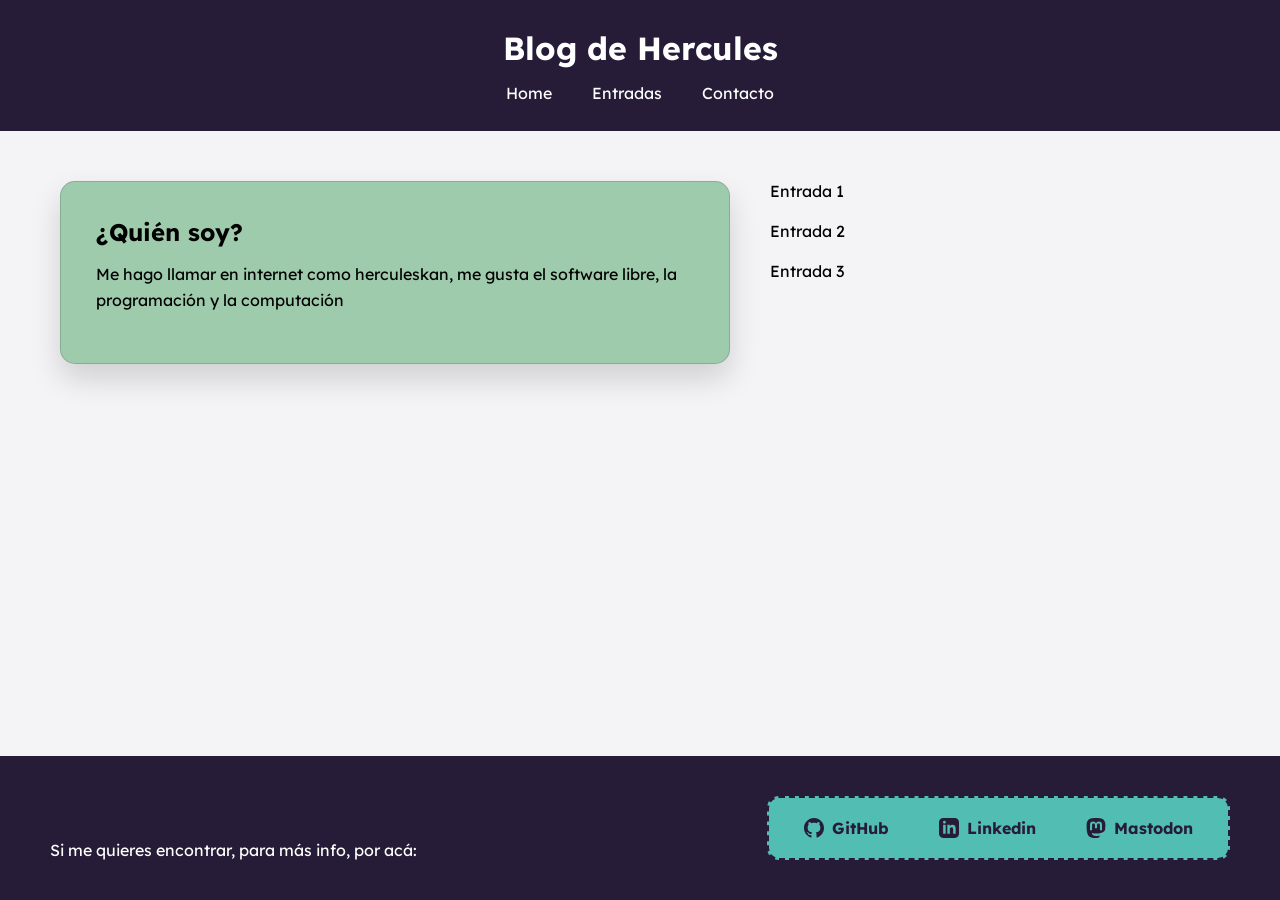
==== index.html @ 51be1936 "Otras cosas" ====
<!DOCTYPE html>
<html lang="es">

<head>
  <meta charset="UTF-8">
  <meta name="viewport" content="width=device-width, initial-scale=1.0">
  <title>Blog de Hercules</title>
  <link rel="stylesheet" href="styles.css">
</head>

<body>
  <header>
    <h1>Blog de Hercules</h1>
    <div class="nav">
      <ul>
        <li><a href="#inicio">Home</a></li>
        <li><a href="#entradas">Entradas</a></li>
        <li><a href="#contacto">Contacto</a></li>
      </ul>
    </div>
  </header>
  <!-- Aquí voy a poner la mayoría del contenido   -->
  <main class="main-grid">
    <section class="profile-section">
      <article id="inicio">
        <h3>¿Quién soy?</h3>
        <p>Me hago llamar en internet como herculeskan, me gusta el software libre, la programación y la computación</p>
      </article>
    </section>

    <aside class="sidebar-entries" id="entradas">
      <a href="./entradas/mi_primera_entrada.html" class="entry-card-link">
        <div class="entry-card">
          <div class="entry-thumb-placeholder text-entry-1">Entrada 1</div>
        </div>
      </a>
      <div class="entry-card">
        <div class="entry-thumb-placeholder text-entry-2">Entrada 2</div>
      </div>
      <div class="entry-card">
        <div class="entry-thumb-placeholder text-entry-3">Entrada 3</div>
      </div>
    </aside>
  </main>
  <footer id="Contacto">
    Si me quieres encontrar, para más info, por acá:
    <div class="container_social-link">
      <ul>
        <li>
          <a href="https://github.com/herculeskan" target="_blank" class="social_link">
            <svg xmlns="http://www.w3.org/2000/svg" width="24" height="24" viewBox="0 0 24 24" fill="currentColor">
              <path
                d="M12 0c-6.626 0-12 5.373-12 12 0 5.302 3.438 9.8 8.207 11.387.599.111.793-.261.793-.577v-2.234c-3.338.726-4.033-1.416-4.033-1.416-.546-1.387-1.333-1.756-1.333-1.756-1.089-.745.083-.729.083-.729 1.205.084 1.839 1.237 1.839 1.237 1.07 1.834 2.807 1.304 3.492.997.107-.775.418-1.305.762-1.604-2.665-.305-5.467-1.334-5.467-5.931 0-1.311.469-2.381 1.236-3.221-.124-.303-.535-1.524.117-3.176 0 0 1.008-.322 3.301 1.23.957-.266 1.983-.399 3.003-.404 1.02.005 2.047.138 3.006.404 2.291-1.552 3.297-1.23 3.297-1.23.653 1.653.242 2.874.118 3.176.77.84 1.235 1.911 1.235 3.221 0 4.609-2.807 5.624-5.479 5.921.43.372.823 1.102.823 2.222v3.293c0 .319.192.694.801.576 4.765-1.589 8.199-6.086 8.199-11.386 0-6.627-5.373-12-12-12z" />
            </svg> GitHub
          </a>
        </li>

        <li>
          <a href="https://www.linkedin.com/in/clarag-dev/" target="_blank" class="social_link">
            <svg xmlns="http://www.w3.org/2000/svg" width="24" height="24" viewBox="0 0 24 24" fill="currentColor">
              <path
                d="M19 0h-14c-2.761 0-5 2.239-5 5v14c0 2.761 2.239 5 5 5h14c2.762 0 5-2.239 5-5v-14c0-2.761-2.238-5-5-5zm-11 19h-3v-11h3v11zm-1.5-12.268c-.966 0-1.75-.79-1.75-1.764s.784-1.764 1.75-1.764 1.75.79 1.75 1.764-.783 1.764-1.75 1.764zm13.5 12.268h-3v-5.604c0-3.368-4-3.113-4 0v5.604h-3v-11h3v1.765c1.396-2.586 7-2.777 7 2.476v6.759z" />
            </svg> Linkedin
          </a>
        </li>

        <li>

          <a href="https://tuiter.rocks/@Hercules" class="social_link">
            <svg xmlns="http://www.w3.org/2000/svg" width="24" height="24" fill="currentColor" class="bi bi-mastodon"
              viewBox="0 0 16 16">
              <path
                d="M11.19 12.195c2.016-.24 3.77-1.475 3.99-2.603.348-1.778.32-4.339.32-4.339 0-3.47-2.286-4.488-2.286-4.488C12.062.238 10.083.017 8.027 0h-.05C5.92.017 3.942.238 2.79.765c0 0-2.285 1.017-2.285 4.488l-.002.662c-.004.64-.007 1.35.011 2.091.083 3.394.626 6.74 3.78 7.57 1.454.383 2.703.463 3.709.408 1.823-.1 2.847-.647 2.847-.647l-.06-1.317s-1.303.41-2.767.36c-1.45-.05-2.98-.156-3.215-1.928a4 4 0 0 1-.033-.496s1.424.346 3.228.428c1.103.05 2.137-.064 3.188-.189zm1.613-2.47H11.13v-4.08c0-.859-.364-1.295-1.091-1.295-.804 0-1.207.517-1.207 1.541v2.233H7.168V5.89c0-1.024-.403-1.541-1.207-1.541-.727 0-1.091.436-1.091 1.296v4.079H3.197V5.522q0-1.288.66-2.046c.456-.505 1.052-.764 1.793-.764.856 0 1.504.328 1.933.983L8 4.39l.417-.695c.429-.655 1.077-.983 1.934-.983.74 0 1.336.259 1.791.764q.662.757.661 2.046z" />
            </svg> Mastodon
          </a>

        </li>

      </ul>
    </div>
  </footer>
</body>

</html>
---- styles.css ----
@import url("https://fonts.googleapis.com/css2?family=Lexend:wght@300;400;700&display=swap");

/* --- PALETA DE COLORES ORIGINAL --- */
:root {
  --bg-principal: #f4f4f6;
  --bg-oscuro: #261c37;
  --bg-tarjeta-clara: #eaeaea;
  --color-acento: #52bdb3;
  --verdecito: #9fcbad;
  --texto-oscuro: #111111;
  --texto-claro: #ffffff;
}

* {
  margin: 0;
  padding: 0;
  box-sizing: border-box;
}

body {
  font-family: "Lexend", sans-serif; /* Tipografía moderna y prolija */
  background-color: var(--bg-principal);
  display: flex;
  flex-direction: column;
  min-height: 100vh;
}

/* --- HEADER & NAVBAR --- */
header {
  background-color: var(--bg-oscuro);
  width: 100%;
  padding: 28px;
  text-align: center;
  color: var(--texto-claro);
}

header h1 {
  font-size: 32px;
  margin-bottom: 15px;
}

.nav ul {
  display: flex;
  justify-content: center;
  gap: 40px;
  list-style: none;
}

/* EFECTO ORIGINAL DE SUBRAYADO ANIMADO + BORDE IZQUIERDO */
.nav a {
  font-size: 16px;
  color: var(--texto-claro);
  text-decoration: none;
  padding-bottom: 4px;
  cursor: pointer;
  background-image: linear-gradient(#ffffff, #ffffff);
  background-position: 0% 100%;
  background-repeat: no-repeat;
  background-size: 0% 2px;
  transition:
    background-size 0.3s ease-in-out,
    padding 0.3s ease-in-out,
    border-left 0.3s ease-in-out;
}

.nav a:hover {
  background-size: 100% 2px;
  border-left: 3px white solid;
  border-radius: 2px;
  padding: 0 0 4px 8px; /* Evita saltos bruscos al aparecer el borde */
}

/* --- GRID PRINCIPAL --- */
.main-grid {
  max-width: 1200px;
  width: 100%;
  margin: 50px auto;
  padding: 0 20px;
  display: grid;
  grid-template-columns: 1fr 450px; /* Distribución perfecta de escritorio */
  gap: 40px;
  flex-grow: 1;
}

/* --- VISTA INDEX (¿QUIÉN SOY?) --- */
#inicio {
  background-color: var(--verdecito); /* Tu color verdecito original */
  padding: 35px;
  border-radius: 15px;
  border: 1px solid rgba(0, 0, 0, 0.15);
  box-shadow: 0 15px 30px rgba(0, 0, 0, 0.15); /* Sombra suave original */
}

#inicio h3 {
  font-size: 24px;
  margin-bottom: 15px;
}

#inicio p {
  font-size: 16px;
  line-height: 1.6;
  margin-bottom: 15px;
}

/* Bloques de entradas en el Index (Estilo Botón Interactivo) */
.sidebar-entries {
  display: flex;
  flex-direction: column;
  gap: 20px;
}

.entry-card-link {
  text-decoration: none;
  color: inherit;
}

/* ANIMACIÓN ORIGINAL DE ELEVACIÓN AL PASAR EL MOUSE */
.entry {
  background-color: var(--color-acento); /* Color turquesa original */
  padding: 30px;
  border-radius: 12px;
  border: 1px solid rgba(0, 0, 0, 0.15);
  box-shadow: 0 10px 25px rgba(0, 0, 0, 0.1);
  transition:
    transform 0.3s ease,
    box-shadow 0.3s ease;
  cursor: pointer;
}

.entry:hover {
  transform: translateY(-5px); /* Se eleva con elegancia */
  box-shadow: 0 15px 30px rgba(0, 0, 0, 0.2); /* La sombra se intensifica */
}

.entry h3 {
  font-size: 20px;
}

/* --- VISTA DE ENTRADA INTERNA (ARTÍCULO) --- */
.article-content h2 {
  font-size: 32px;
  margin-bottom: 20px;
}

.main-article-figure {
<<<<<<< HEAD
  font-style: italic;
  color: rgba(128, 128, 128, 0.963);
}

.main-article-figure img {
  max-width: 100%;
  height: auto;
  display: block;
  border-radius: 10px;
}
figcaption {
  font-style: italic;
}

.article-content p {
  font-size: 16px;
  line-height: 1.7;
  text-align: justify;
  white-space: pre-line; /* Mantiene tus saltos de línea originales */
}

/* Tarjetas Laterales "Otras entradas" con Animación */
.sidebar-title {
  font-size: 14px;
  font-weight: bold;
  margin-bottom: 5px;
  color: #555;
}

.entry-horizontal-card {
  background-color: var(--bg-tarjeta-clara);
  padding: 20px;
  border-radius: 12px;
  display: flex;
  align-items: center;
  gap: 20px;
  margin-bottom: 15px;
  border: 1px solid rgba(0, 0, 0, 0.1);
  transition: transform 0.3s ease;
}

.entry-horizontal-card:hover {
  transform: translateX(
    5px
  ); /* Desplazamiento sutil hacia la derecha al hacer hover */
}

.thumb-box {
  width: 120px;
  height: 80px;
  border-radius: 6px;
=======
  width: 100%;
  background-color: var(--color-acento); /* Contenedor con tu color de acento */
  padding: 30px;
  border-radius: 12px;
  display: flex;
  justify-content: center;
  align-items: center;
  margin-bottom: 25px;
}

.main-article-figure img {
  max-width: 250px;
  height: auto;
  display: block;
}

.article-content p {
  font-size: 16px;
  line-height: 1.7;
  text-align: justify;
  white-space: pre-line; /* Mantiene tus saltos de línea originales */
}

/* Tarjetas Laterales "Otras entradas" con Animación */
.sidebar-title {
  font-size: 14px;
  font-weight: bold;
  margin-bottom: 5px;
  color: #555;
}

.entry-horizontal-card {
  background-color: var(--bg-tarjeta-clara);
  padding: 20px;
  border-radius: 12px;
>>>>>>> refs/remotes/origin/main
  display: flex;
  justify-content: center;
  align-items: center;
<<<<<<< HEAD
=======
  gap: 20px;
  margin-bottom: 15px;
  border: 1px solid rgba(0, 0, 0, 0.1);
  transition: transform 0.3s ease;
}

.entry-horizontal-card:hover {
  transform: translateX(
    5px
  ); /* Desplazamiento sutil hacia la derecha al hacer hover */
}

.thumb-box {
  width: 120px;
  height: 80px;
  border-radius: 6px;
  display: flex;
  justify-content: center;
  align-items: center;
>>>>>>> refs/remotes/origin/main
  padding: 5px;
  flex-shrink: 0;
}

.thumb-box img {
  max-width: 100%;
  max-height: 100%;
  object-fit: contain;
}

/* Fondos dinámicos basados en tus colores */
.blue-thumb {
  background-color: var(--color-acento);
}
.pink-thumb {
  background-color: #e8a7c3;
} /* Tono rosa pastel suave en sintonía */

.thumb-desc {
  font-size: 16px;
  font-weight: 500;
}

/* --- FOOTER ORIGINAL ESTILIZADO --- */
footer {
  background-color: var(--bg-oscuro);
  color: var(--texto-claro);
  padding: 40px 50px;
  display: flex;
  justify-content: space-between;
  align-items: flex-end;
  margin-top: 60px;
}

footer .footer-left {
  font-size: 24px;
  font-weight: normal;
}

footer .footer-right {
  display: flex;
  flex-direction: column;
  align-items: flex-end;
  gap: 8px;
}

footer .footer-right a {
  color: var(--texto-claro);
  text-decoration: none;
  font-size: 16px;
  transition:
    color 0.2s ease,
    padding-right 0.2s ease;
}

footer .footer-right a:hover {
  color: var(--color-acento);
  padding-right: 5px; /* Pequeño empuje visual al pasar el mouse */
}

/* --- RESPONSIVE TRADICIONAL (Móviles) --- */
@media (max-width: 768px) {
  .main-grid {
    grid-template-columns: 1fr;
    gap: 30px;
    margin: 20px auto;
  }

  .main-article-figure img {
    max-width: 100%;
  }

  footer {
    flex-direction: column;
    align-items: center;
    gap: 25px;
    text-align: center;
  }

  footer .footer-right {
    align-items: center;
  }
}

/* --- CONTEXTO GENERAL DEL FOOTER --- */
footer {
  background-color: var(--bg-oscuro);
  color: var(--texto-claro);
  padding: 40px 50px;
  display: flex;
  justify-content: space-between;
  align-items: flex-end;
  margin-top: 60px;
}

/* Caja contenedora verde azulada del mockup */
.container_social-link {
  background-color: var(--color-acento);
  padding: 15px 25px;
  border: 2px dashed var(--bg-oscuro);
  border-radius: 12px;
  display: inline-block; /* Se ajusta al tamaño del contenido */
}

.container_social-link ul {
  display: flex;
  gap: 30px;
  list-style: none;
}

/* --- ANIMACIÓN Y LEGIBILIDAD DE LOS ENLACES --- */
.container_social-link .social_link {
  color: var(
    --bg-oscuro
  ); /* Texto oscuro para contrastar con el fondo turquesa */
  font-size: 16px;
  font-weight: bold;
  text-decoration: none;

  /* Forzamos que el SVG y el texto se alineen en la misma línea */
  display: inline-flex;
  align-items: center;
  gap: 8px; /* Separación limpia entre el logo y el texto */

  /* Reseteamos el degradado del header para que no se herede aquí */
  background-image: none;
  padding: 5px 10px;
  border-radius: 6px;

  /* Transición suave para todos los estados animados */
  transition:
    transform 0.3s ease,
    color 0.3s ease,
    background-color 0.3s ease;
}

/* EFECTO HOVER: Los botones sociales cobran vida */
.container_social-link .social_link:hover {
  color: var(--texto-claro); /* El texto pasa a blanco */
  background-color: var(
    --bg-oscuro
  ); /* El fondo cambia al color oscuro del header */
  transform: translateY(-4px); /* El enlace "flota" ligeramente hacia arriba */
  border: none; /* Evita que herede bordes raros */
}

/* Control estricto del tamaño de los iconos de redes sociales */
.container_social-link svg {
  width: 20px;
  height: 20px;
  fill: currentColor; /* Obliga al SVG a tomar el mismo color del texto dinámicamente */
  vertical-align: middle;
  transition: transform 0.3s ease;
}

/* Animación extra: el icono rota un poquitico en el hover */
.container_social-link .social_link:hover svg {
  transform: scale(1.1);
}
.entry-img {
  width: 100%;
  padding: 2px;
}
.subtitulo-img {
  background-color: rgba(0, 0, 0, 0.2);
  padding: 0;
  margin: 0 0 20px 0;
  text-align: center;
  border-radius: 9px;
}
.bold {
  font-weight: bolder;
}

figure {
  margin: 20px auto;
}
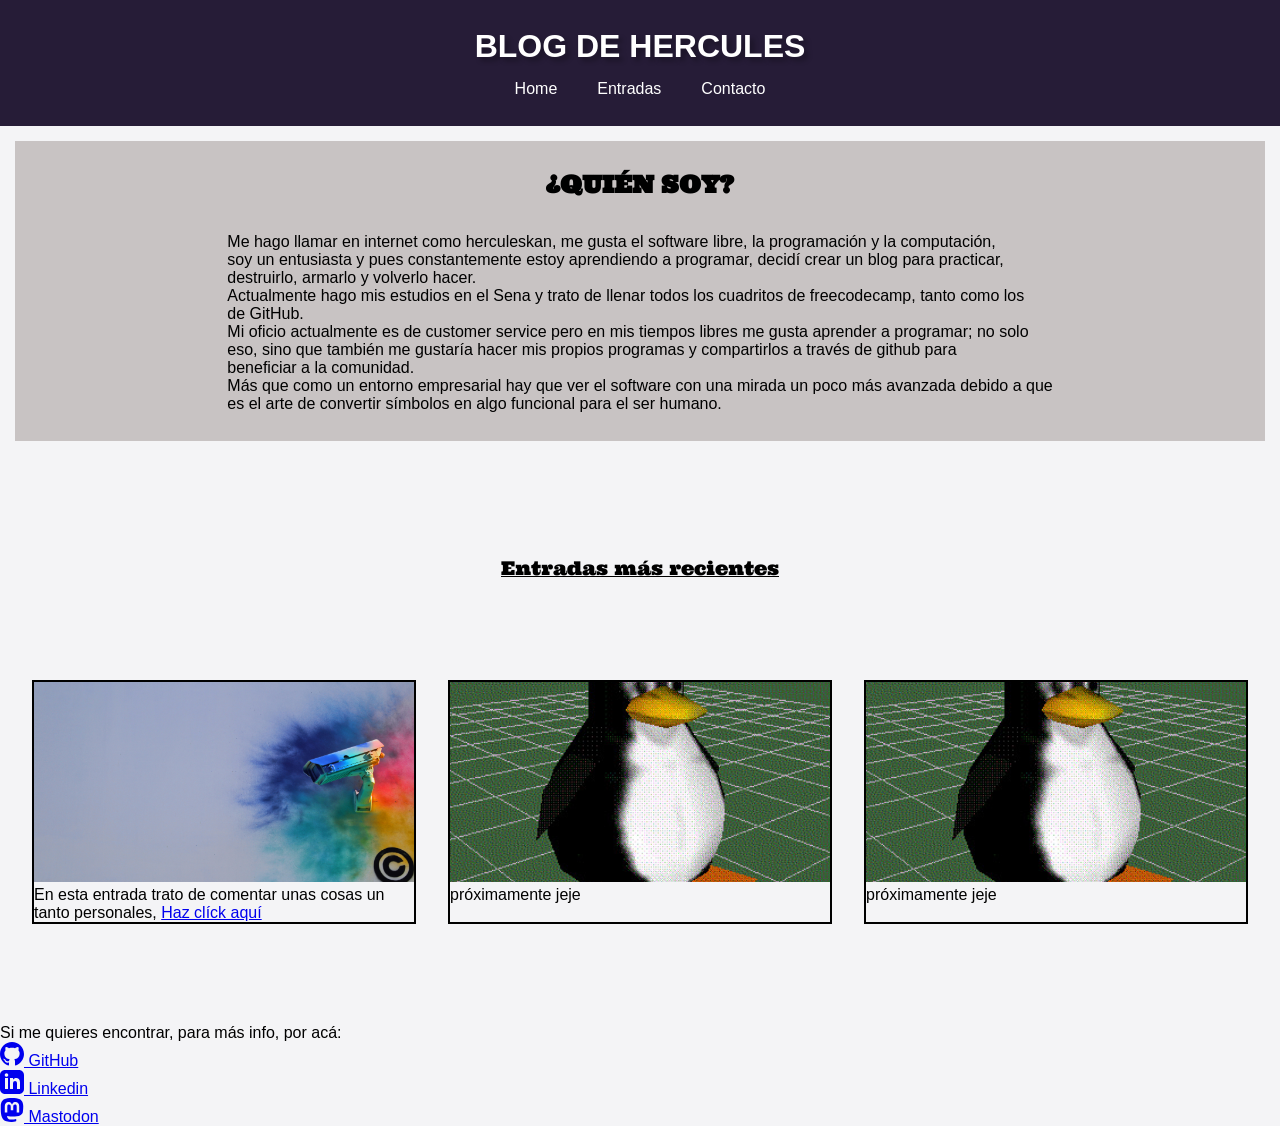
==== commit a5f01538: ""Volviendo al diseño original 🐛"" ====
--- a/index.html
+++ b/index.html
@@ -20,27 +20,48 @@
     </div>
   </header>
   <!-- Aquí voy a poner la mayoría del contenido   -->
-  <main class="main-grid">
+  <main class="container">
     <section class="profile-section">
       <article id="inicio">
-        <h3>¿Quién soy?</h3>
-        <p>Me hago llamar en internet como herculeskan, me gusta el software libre, la programación y la computación</p>
+        <h2>¿Quién soy?</h2>
+        <p>Me hago llamar en internet como herculeskan, me gusta el software libre, la programación y la computación,
+          soy un entusiasta y pues constantemente estoy aprendiendo a programar, decidí crear un blog para practicar,
+          destruirlo, armarlo y volverlo hacer.
+          Actualmente hago mis estudios en el Sena y trato de llenar todos los cuadritos de freecodecamp, tanto como los
+          de GitHub.
+          Mi oficio actualmente es de customer service pero en mis tiempos libres me gusta aprender a programar; no solo
+          eso, sino que también me gustaría hacer mis propios programas y compartirlos a través de github para
+          beneficiar a la comunidad.
+          Más que como un entorno empresarial hay que ver el software con una mirada un poco más avanzada debido a que
+          es el arte de convertir símbolos en algo funcional para el ser humano.
+        </p>
       </article>
     </section>
+    <h3>Entradas más recientes</h3>
+    <section class="entrada-contenedor">
+      <div class="carta-entrada">
+        <figure class="imagen-contenedor">
+          <img src="entradas/img_entrada/andres-umana-YVuWpmiIWJo-unsplash.jpg"
+            alt="una foto de una cámara con el copiright abajo">
+          <figcaption>En esta entrada trato de comentar unas cosas un tanto personales,
+            <a href="entradas/mi_primera_entrada.html">Haz clíck aquí</a>
+          </figcaption>
+        </figure>
+      </div>
+      <div class="carta-entrada">
+        <figure class="imagen-contenedor">
+          <img src="entradas/img_entrada/tux.3d.jpg" alt="El pinguino tux 3d (se ve chistoso)">
+          <figcaption>próximamente jeje</figcaption>
+        </figure>
+      </div>
+      <div class="carta-entrada">
+        <figure class="imagen-contenedor">
+          <img src="entradas/img_entrada/tux.3d.jpg" alt="El pinguino tux 3d (se ve chistoso)">
+          <figcaption>próximamente jeje</figcaption>
+        </figure>
+      </div>
+    </section>
 
-    <aside class="sidebar-entries" id="entradas">
-      <a href="./entradas/mi_primera_entrada.html" class="entry-card-link">
-        <div class="entry-card">
-          <div class="entry-thumb-placeholder text-entry-1">Entrada 1</div>
-        </div>
-      </a>
-      <div class="entry-card">
-        <div class="entry-thumb-placeholder text-entry-2">Entrada 2</div>
-      </div>
-      <div class="entry-card">
-        <div class="entry-thumb-placeholder text-entry-3">Entrada 3</div>
-      </div>
-    </aside>
   </main>
   <footer id="Contacto">
     Si me quieres encontrar, para más info, por acá:
--- a/styles.css
+++ b/styles.css
@@ -1,31 +1,43 @@
-@import url("https://fonts.googleapis.com/css2?family=Lexend:wght@300;400;700&display=swap");
+@import url("https://fonts.googleapis.com/css2?family=Ultra&display=swap");
+
+/* letras que vienen con el pack */
+
+/* "Ultra", serif; */
 
 /* --- PALETA DE COLORES ORIGINAL --- */
 :root {
   --bg-principal: #f4f4f6;
   --bg-oscuro: #261c37;
-  --bg-tarjeta-clara: #eaeaea;
+  --bg-tarjeta-clara: #c8c3c3;
   --color-acento: #52bdb3;
   --verdecito: #9fcbad;
   --texto-oscuro: #111111;
   --texto-claro: #ffffff;
+  --letra-titulo: "Ultra", cursive;
 }
-
 * {
   margin: 0;
   padding: 0;
   box-sizing: border-box;
 }
-
 body {
-  font-family: "Lexend", sans-serif; /* Tipografía moderna y prolija */
+  font-family: sans-serif;
   background-color: var(--bg-principal);
-  display: flex;
+  /* display: flex;
   flex-direction: column;
-  min-height: 100vh;
+  min-height: 100vh; 
+  
+  No lo habilitaré hasta que entienda
+  */
 }
 
-/* --- HEADER & NAVBAR --- */
+/* Header & Navbar */
+h1 {
+  font-family: var(--letra-titulo);
+  text-transform: uppercase;
+  font-weight: bolder;
+  text-shadow: 4px 4px 5px rgba(0, 0, 0, 0.3);
+}
 header {
   background-color: var(--bg-oscuro);
   width: 100%;
@@ -33,12 +45,11 @@
   text-align: center;
   color: var(--texto-claro);
 }
-
 header h1 {
-  font-size: 32px;
+  font: size 32px;
   margin-bottom: 15px;
+  font-family: "Lexend", sans-serif;
 }
-
 .nav ul {
   display: flex;
   justify-content: center;
@@ -46,7 +57,8 @@
   list-style: none;
 }
 
-/* EFECTO ORIGINAL DE SUBRAYADO ANIMADO + BORDE IZQUIERDO */
+/* Efecto de subrayado */
+
 .nav a {
   font-size: 16px;
   color: var(--texto-claro);
@@ -62,375 +74,55 @@
     padding 0.3s ease-in-out,
     border-left 0.3s ease-in-out;
 }
-
 .nav a:hover {
   background-size: 100% 2px;
   border-left: 3px white solid;
   border-radius: 2px;
-  padding: 0 0 4px 8px; /* Evita saltos bruscos al aparecer el borde */
+  padding: 0 0 4px 8px;
+}
+/* Se empieza a editar el contenido del blog */
+.container {
+  display: flex;
+  flex-direction: column;
+  gap: 100px;
 }
 
-/* --- GRID PRINCIPAL --- */
-.main-grid {
-  max-width: 1200px;
-  width: 100%;
-  margin: 50px auto;
-  padding: 0 20px;
-  display: grid;
-  grid-template-columns: 1fr 450px; /* Distribución perfecta de escritorio */
-  gap: 40px;
-  flex-grow: 1;
+.profile-section {
+  background-color: var(--bg-tarjeta-clara);
+  margin: 15px;
+  padding: 10px;
+  display: flex;
+  justify-content: center;
+  white-space: pre-line;
+}
+.profile-section h2 {
+  text-align: center;
+  margin-bottom: 15px;
+  font-family: var(--letra-titulo);
+  text-transform: uppercase;
+  font-weight: bolder;
+}
+h3 {
+  text-align: center;
+  font-family: var(--letra-titulo);
+  font-weight: 200;
+  text-decoration: underline;
 }
 
-/* --- VISTA INDEX (¿QUIÉN SOY?) --- */
-#inicio {
-  background-color: var(--verdecito); /* Tu color verdecito original */
-  padding: 35px;
-  border-radius: 15px;
-  border: 1px solid rgba(0, 0, 0, 0.15);
-  box-shadow: 0 15px 30px rgba(0, 0, 0, 0.15); /* Sombra suave original */
+.entrada-contenedor {
+  display: flex;
+  justify-content: space-evenly;
+  align-items: stretch;
 }
-
-#inicio h3 {
-  font-size: 24px;
-  margin-bottom: 15px;
-}
-
-#inicio p {
-  font-size: 16px;
-  line-height: 1.6;
-  margin-bottom: 15px;
-}
-
-/* Bloques de entradas en el Index (Estilo Botón Interactivo) */
-.sidebar-entries {
+.carta-entrada {
+  border: 2px black solid;
+  width: 30%;
   display: flex;
   flex-direction: column;
-  gap: 20px;
+  margin-bottom: 100px;
 }
-
-.entry-card-link {
-  text-decoration: none;
-  color: inherit;
+.imagen-contenedor img {
+  width: 100%;
+  height: 200px;
+  object-fit: cover;
 }
-
-/* ANIMACIÓN ORIGINAL DE ELEVACIÓN AL PASAR EL MOUSE */
-.entry {
-  background-color: var(--color-acento); /* Color turquesa original */
-  padding: 30px;
-  border-radius: 12px;
-  border: 1px solid rgba(0, 0, 0, 0.15);
-  box-shadow: 0 10px 25px rgba(0, 0, 0, 0.1);
-  transition:
-    transform 0.3s ease,
-    box-shadow 0.3s ease;
-  cursor: pointer;
-}
-
-.entry:hover {
-  transform: translateY(-5px); /* Se eleva con elegancia */
-  box-shadow: 0 15px 30px rgba(0, 0, 0, 0.2); /* La sombra se intensifica */
-}
-
-.entry h3 {
-  font-size: 20px;
-}
-
-/* --- VISTA DE ENTRADA INTERNA (ARTÍCULO) --- */
-.article-content h2 {
-  font-size: 32px;
-  margin-bottom: 20px;
-}
-
-.main-article-figure {
-<<<<<<< HEAD
-  font-style: italic;
-  color: rgba(128, 128, 128, 0.963);
-}
-
-.main-article-figure img {
-  max-width: 100%;
-  height: auto;
-  display: block;
-  border-radius: 10px;
-}
-figcaption {
-  font-style: italic;
-}
-
-.article-content p {
-  font-size: 16px;
-  line-height: 1.7;
-  text-align: justify;
-  white-space: pre-line; /* Mantiene tus saltos de línea originales */
-}
-
-/* Tarjetas Laterales "Otras entradas" con Animación */
-.sidebar-title {
-  font-size: 14px;
-  font-weight: bold;
-  margin-bottom: 5px;
-  color: #555;
-}
-
-.entry-horizontal-card {
-  background-color: var(--bg-tarjeta-clara);
-  padding: 20px;
-  border-radius: 12px;
-  display: flex;
-  align-items: center;
-  gap: 20px;
-  margin-bottom: 15px;
-  border: 1px solid rgba(0, 0, 0, 0.1);
-  transition: transform 0.3s ease;
-}
-
-.entry-horizontal-card:hover {
-  transform: translateX(
-    5px
-  ); /* Desplazamiento sutil hacia la derecha al hacer hover */
-}
-
-.thumb-box {
-  width: 120px;
-  height: 80px;
-  border-radius: 6px;
-=======
-  width: 100%;
-  background-color: var(--color-acento); /* Contenedor con tu color de acento */
-  padding: 30px;
-  border-radius: 12px;
-  display: flex;
-  justify-content: center;
-  align-items: center;
-  margin-bottom: 25px;
-}
-
-.main-article-figure img {
-  max-width: 250px;
-  height: auto;
-  display: block;
-}
-
-.article-content p {
-  font-size: 16px;
-  line-height: 1.7;
-  text-align: justify;
-  white-space: pre-line; /* Mantiene tus saltos de línea originales */
-}
-
-/* Tarjetas Laterales "Otras entradas" con Animación */
-.sidebar-title {
-  font-size: 14px;
-  font-weight: bold;
-  margin-bottom: 5px;
-  color: #555;
-}
-
-.entry-horizontal-card {
-  background-color: var(--bg-tarjeta-clara);
-  padding: 20px;
-  border-radius: 12px;
->>>>>>> refs/remotes/origin/main
-  display: flex;
-  justify-content: center;
-  align-items: center;
-<<<<<<< HEAD
-=======
-  gap: 20px;
-  margin-bottom: 15px;
-  border: 1px solid rgba(0, 0, 0, 0.1);
-  transition: transform 0.3s ease;
-}
-
-.entry-horizontal-card:hover {
-  transform: translateX(
-    5px
-  ); /* Desplazamiento sutil hacia la derecha al hacer hover */
-}
-
-.thumb-box {
-  width: 120px;
-  height: 80px;
-  border-radius: 6px;
-  display: flex;
-  justify-content: center;
-  align-items: center;
->>>>>>> refs/remotes/origin/main
-  padding: 5px;
-  flex-shrink: 0;
-}
-
-.thumb-box img {
-  max-width: 100%;
-  max-height: 100%;
-  object-fit: contain;
-}
-
-/* Fondos dinámicos basados en tus colores */
-.blue-thumb {
-  background-color: var(--color-acento);
-}
-.pink-thumb {
-  background-color: #e8a7c3;
-} /* Tono rosa pastel suave en sintonía */
-
-.thumb-desc {
-  font-size: 16px;
-  font-weight: 500;
-}
-
-/* --- FOOTER ORIGINAL ESTILIZADO --- */
-footer {
-  background-color: var(--bg-oscuro);
-  color: var(--texto-claro);
-  padding: 40px 50px;
-  display: flex;
-  justify-content: space-between;
-  align-items: flex-end;
-  margin-top: 60px;
-}
-
-footer .footer-left {
-  font-size: 24px;
-  font-weight: normal;
-}
-
-footer .footer-right {
-  display: flex;
-  flex-direction: column;
-  align-items: flex-end;
-  gap: 8px;
-}
-
-footer .footer-right a {
-  color: var(--texto-claro);
-  text-decoration: none;
-  font-size: 16px;
-  transition:
-    color 0.2s ease,
-    padding-right 0.2s ease;
-}
-
-footer .footer-right a:hover {
-  color: var(--color-acento);
-  padding-right: 5px; /* Pequeño empuje visual al pasar el mouse */
-}
-
-/* --- RESPONSIVE TRADICIONAL (Móviles) --- */
-@media (max-width: 768px) {
-  .main-grid {
-    grid-template-columns: 1fr;
-    gap: 30px;
-    margin: 20px auto;
-  }
-
-  .main-article-figure img {
-    max-width: 100%;
-  }
-
-  footer {
-    flex-direction: column;
-    align-items: center;
-    gap: 25px;
-    text-align: center;
-  }
-
-  footer .footer-right {
-    align-items: center;
-  }
-}
-
-/* --- CONTEXTO GENERAL DEL FOOTER --- */
-footer {
-  background-color: var(--bg-oscuro);
-  color: var(--texto-claro);
-  padding: 40px 50px;
-  display: flex;
-  justify-content: space-between;
-  align-items: flex-end;
-  margin-top: 60px;
-}
-
-/* Caja contenedora verde azulada del mockup */
-.container_social-link {
-  background-color: var(--color-acento);
-  padding: 15px 25px;
-  border: 2px dashed var(--bg-oscuro);
-  border-radius: 12px;
-  display: inline-block; /* Se ajusta al tamaño del contenido */
-}
-
-.container_social-link ul {
-  display: flex;
-  gap: 30px;
-  list-style: none;
-}
-
-/* --- ANIMACIÓN Y LEGIBILIDAD DE LOS ENLACES --- */
-.container_social-link .social_link {
-  color: var(
-    --bg-oscuro
-  ); /* Texto oscuro para contrastar con el fondo turquesa */
-  font-size: 16px;
-  font-weight: bold;
-  text-decoration: none;
-
-  /* Forzamos que el SVG y el texto se alineen en la misma línea */
-  display: inline-flex;
-  align-items: center;
-  gap: 8px; /* Separación limpia entre el logo y el texto */
-
-  /* Reseteamos el degradado del header para que no se herede aquí */
-  background-image: none;
-  padding: 5px 10px;
-  border-radius: 6px;
-
-  /* Transición suave para todos los estados animados */
-  transition:
-    transform 0.3s ease,
-    color 0.3s ease,
-    background-color 0.3s ease;
-}
-
-/* EFECTO HOVER: Los botones sociales cobran vida */
-.container_social-link .social_link:hover {
-  color: var(--texto-claro); /* El texto pasa a blanco */
-  background-color: var(
-    --bg-oscuro
-  ); /* El fondo cambia al color oscuro del header */
-  transform: translateY(-4px); /* El enlace "flota" ligeramente hacia arriba */
-  border: none; /* Evita que herede bordes raros */
-}
-
-/* Control estricto del tamaño de los iconos de redes sociales */
-.container_social-link svg {
-  width: 20px;
-  height: 20px;
-  fill: currentColor; /* Obliga al SVG a tomar el mismo color del texto dinámicamente */
-  vertical-align: middle;
-  transition: transform 0.3s ease;
-}
-
-/* Animación extra: el icono rota un poquitico en el hover */
-.container_social-link .social_link:hover svg {
-  transform: scale(1.1);
-}
-.entry-img {
-  width: 100%;
-  padding: 2px;
-}
-.subtitulo-img {
-  background-color: rgba(0, 0, 0, 0.2);
-  padding: 0;
-  margin: 0 0 20px 0;
-  text-align: center;
-  border-radius: 9px;
-}
-.bold {
-  font-weight: bolder;
-}
-
-figure {
-  margin: 20px auto;
-}
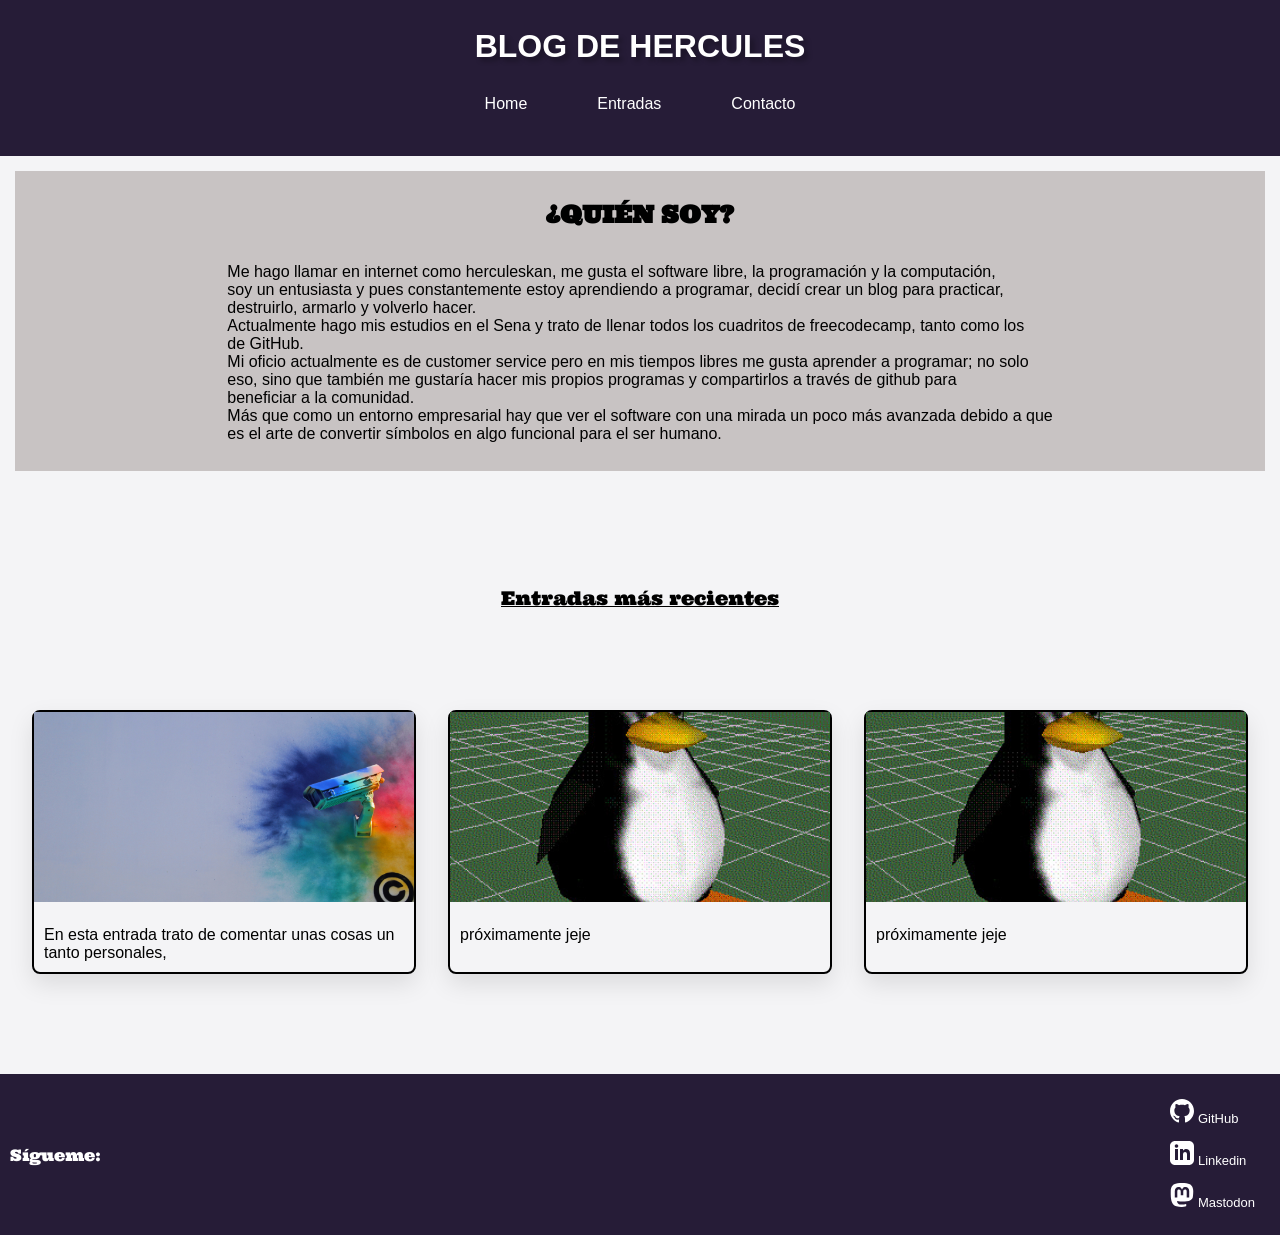
==== commit 7c4a9ea7: "Index terminado en su totalidad 💯" ====
--- a/index.html
+++ b/index.html
@@ -40,13 +40,16 @@
     <h3>Entradas más recientes</h3>
     <section class="entrada-contenedor">
       <div class="carta-entrada">
-        <figure class="imagen-contenedor">
-          <img src="entradas/img_entrada/andres-umana-YVuWpmiIWJo-unsplash.jpg"
-            alt="una foto de una cámara con el copiright abajo">
-          <figcaption>En esta entrada trato de comentar unas cosas un tanto personales,
-            <a href="entradas/mi_primera_entrada.html">Haz clíck aquí</a>
-          </figcaption>
-        </figure>
+        <a href="entradas/mi_primera_entrada.html">
+          <figure class="imagen-contenedor">
+            <img src="entradas/img_entrada/andres-umana-YVuWpmiIWJo-unsplash.jpg"
+              alt="una foto de una cámara con el copiright abajo">
+
+            <figcaption>En esta entrada trato de comentar unas cosas un tanto personales,
+
+            </figcaption>
+          </figure>
+        </a>
       </div>
       <div class="carta-entrada">
         <figure class="imagen-contenedor">
@@ -64,7 +67,7 @@
 
   </main>
   <footer id="Contacto">
-    Si me quieres encontrar, para más info, por acá:
+    <p>Sígueme: </p>
     <div class="container_social-link">
       <ul>
         <li>
--- a/styles.css
+++ b/styles.css
@@ -120,9 +120,71 @@
   display: flex;
   flex-direction: column;
   margin-bottom: 100px;
+  border-radius: 8px;
+  box-shadow: 0 10px 25px rgba(0, 0, 0, 0.1);
+
+  cursor: pointer;
+  transition:
+    transform 0.3s ease,
+    box-shadow 0.3 ease;
+}
+
+.carta-entrada:hover {
+  transform: translateY(-8px); /* Eleva la tarjeta 8 píxeles hacia arriba */
+  box-shadow: 0 12px 20px rgba(0, 0, 0, 0.2); /* Hace la sombra más grande y difuminada */
+}
+.carta-entrada > a {
+  color: black;
+  text-decoration: none;
 }
 .imagen-contenedor img {
   width: 100%;
   height: 200px;
   object-fit: cover;
+  padding-bottom: 10px;
 }
+figcaption {
+  margin: 10px;
+}
+
+footer {
+  background-color: var(--bg-oscuro);
+  color: var(--texto-claro);
+  padding: 10px;
+  display: flex;
+  justify-content: space-between;
+  gap: 20px;
+}
+footer ul {
+  list-style: none;
+  text-decoration: none;
+}
+
+li > a {
+  text-decoration: none;
+  color: white;
+}
+footer p {
+  text-align: center;
+  align-self: center;
+  font-family: var(--letra-titulo);
+  font-weight: 100;
+}
+li {
+  margin: 15px;
+  font-size: small;
+}
+@media (max-width: 789px) {
+  .entrada-contenedor {
+    display: flex;
+    flex-direction: row;
+    overflow-x: auto;
+    scroll-snap-type: x mandatory;
+    gap: 15px;
+    padding: 10px;
+  }
+  .carta-entrada {
+    min-width: 80%;
+    scroll-snap-align: center;
+  }
+}
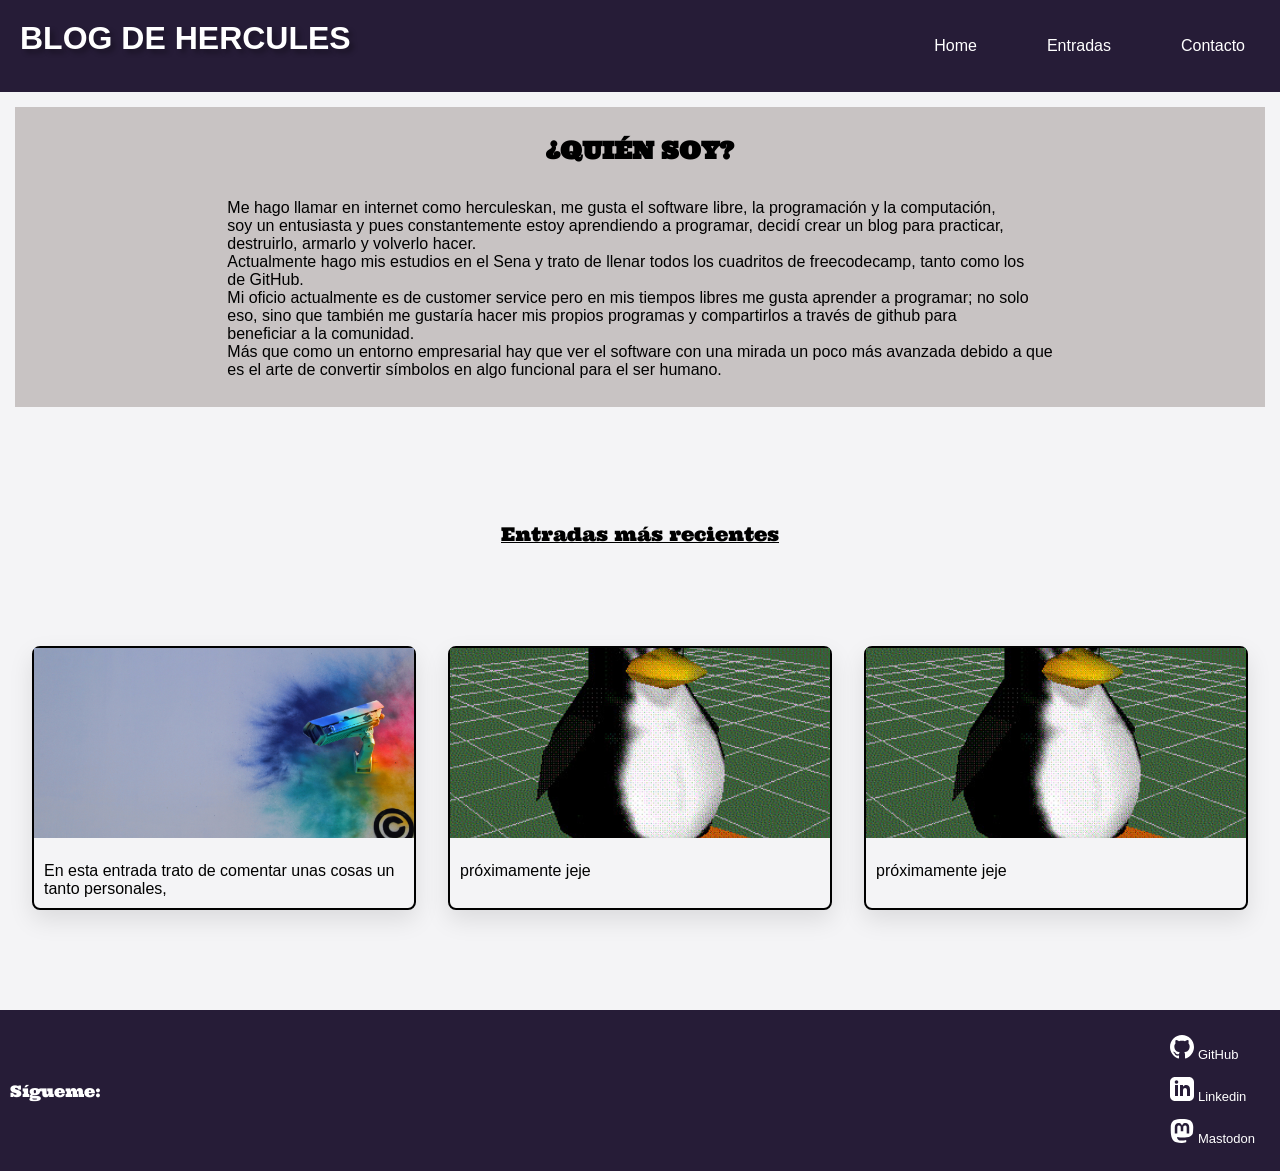
==== commit 2d145a61: "Corrigiendo errores y agregando un poco de JavaScript :yellow_heart: 🐛" ====
--- a/index.html
+++ b/index.html
@@ -20,9 +20,9 @@
     </div>
   </header>
   <!-- Aquí voy a poner la mayoría del contenido   -->
-  <main class="container">
-    <section class="profile-section">
-      <article id="inicio">
+  <main class="container" id="inicio">
+    <section class="content-section">
+      <article>
         <h2>¿Quién soy?</h2>
         <p>Me hago llamar en internet como herculeskan, me gusta el software libre, la programación y la computación,
           soy un entusiasta y pues constantemente estoy aprendiendo a programar, decidí crear un blog para practicar,
--- a/styles.css
+++ b/styles.css
@@ -41,18 +41,25 @@
 header {
   background-color: var(--bg-oscuro);
   width: 100%;
-  padding: 28px;
-  text-align: center;
+  padding: 20px;
+  align-items: center;
   color: var(--texto-claro);
+  position: sticky;
+  top: 0;
+  z-index: 100;
+  display: flex;
+  justify-content: space-between;
+  align-items: center;
 }
 header h1 {
   font: size 32px;
   margin-bottom: 15px;
   font-family: "Lexend", sans-serif;
+  align-items: start;
 }
 .nav ul {
   display: flex;
-  justify-content: center;
+  justify-content: flex-end;
   gap: 40px;
   list-style: none;
 }
@@ -87,7 +94,7 @@
   gap: 100px;
 }
 
-.profile-section {
+.content-section {
   background-color: var(--bg-tarjeta-clara);
   margin: 15px;
   padding: 10px;
@@ -95,7 +102,7 @@
   justify-content: center;
   white-space: pre-line;
 }
-.profile-section h2 {
+.content-section h2 {
   text-align: center;
   margin-bottom: 15px;
   font-family: var(--letra-titulo);
@@ -175,6 +182,20 @@
   font-size: small;
 }
 @media (max-width: 789px) {
+  header {
+    flex-direction: column;
+    gap: 15px;
+    padding: 15px;
+  }
+  header h1 {
+    font-size: 24px;
+    text-align: center;
+  }
+  .nav ul {
+    justify-content: center;
+    gap: 20px;
+    padding: 0;
+  }
   .entrada-contenedor {
     display: flex;
     flex-direction: row;
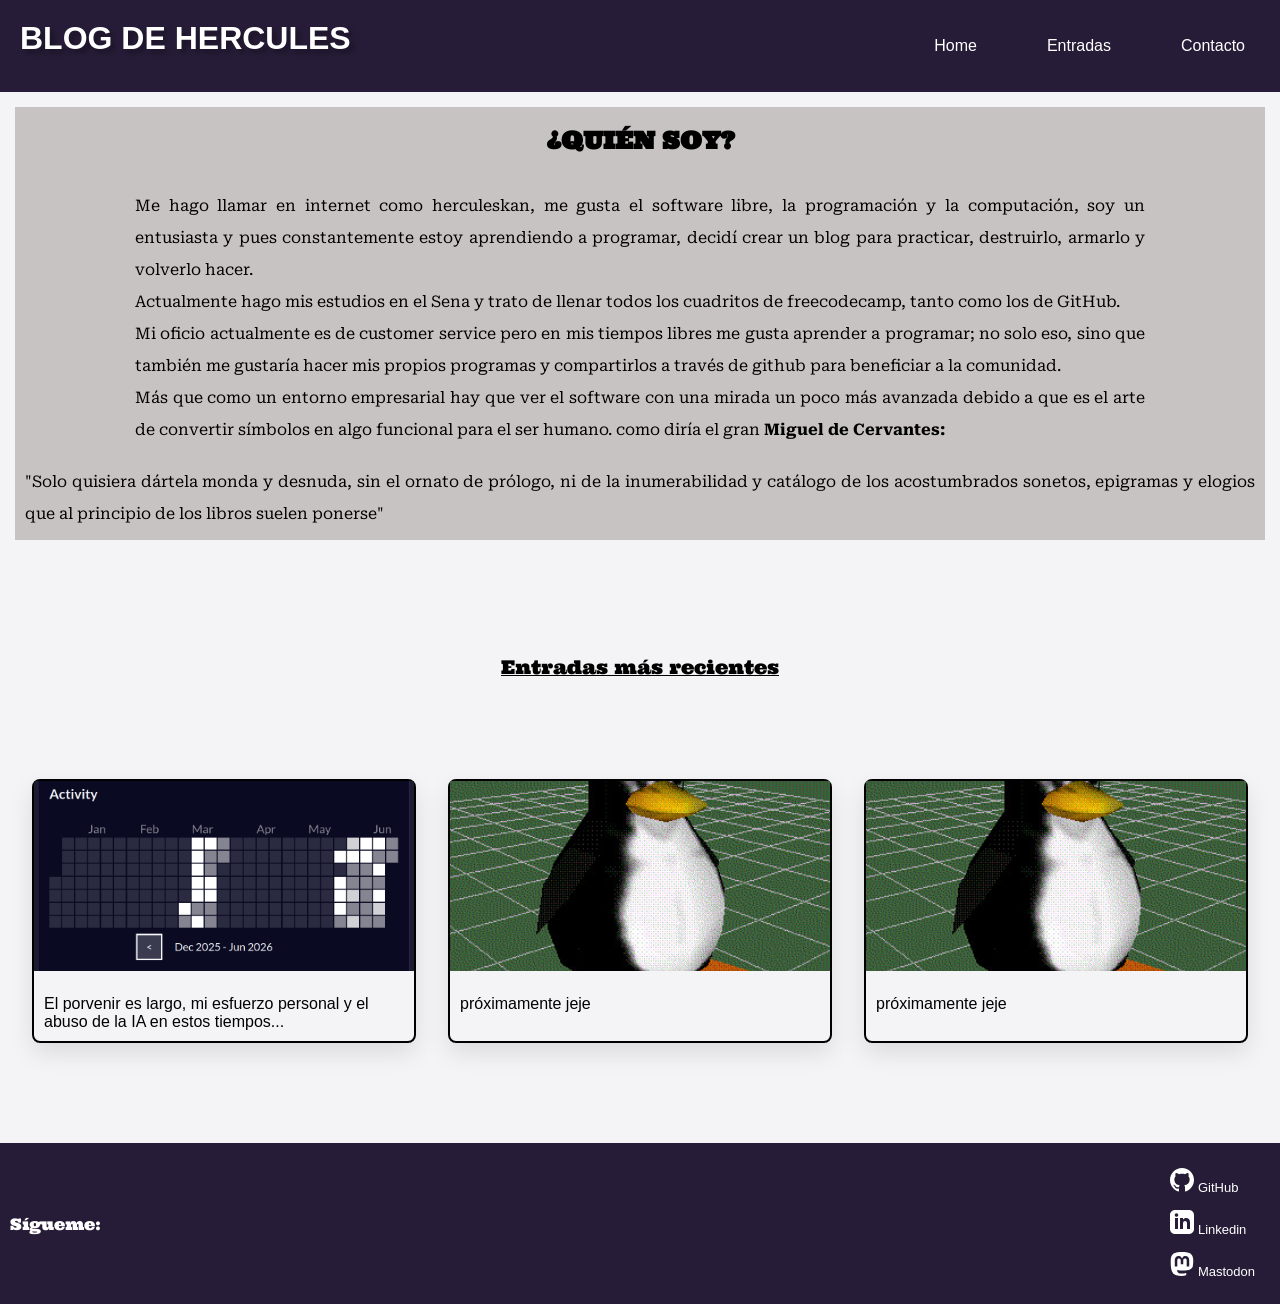
==== commit 3e6a7a38: "Index y blog arreglados 🎨 🇨🇴" ====
--- a/index.html
+++ b/index.html
@@ -24,28 +24,32 @@
     <section class="content-section">
       <article>
         <h2>¿Quién soy?</h2>
-        <p>Me hago llamar en internet como herculeskan, me gusta el software libre, la programación y la computación,
+        <p class="parrafo-container">Me hago llamar en internet como herculeskan, me gusta el software libre, la
+          programación y la computación,
           soy un entusiasta y pues constantemente estoy aprendiendo a programar, decidí crear un blog para practicar,
-          destruirlo, armarlo y volverlo hacer.
+          destruirlo, armarlo y volverlo hacer. <br>
           Actualmente hago mis estudios en el Sena y trato de llenar todos los cuadritos de freecodecamp, tanto como los
-          de GitHub.
+          de GitHub. <br>
           Mi oficio actualmente es de customer service pero en mis tiempos libres me gusta aprender a programar; no solo
           eso, sino que también me gustaría hacer mis propios programas y compartirlos a través de github para
-          beneficiar a la comunidad.
+          beneficiar a la comunidad. <br>
           Más que como un entorno empresarial hay que ver el software con una mirada un poco más avanzada debido a que
           es el arte de convertir símbolos en algo funcional para el ser humano.
+          como diría el gran <strong>Miguel de Cervantes:</strong>
         </p>
+        <blockquote>"Solo quisiera dártela monda y desnuda, sin el ornato de prólogo, ni de la inumerabilidad y catálogo
+          de los acostumbrados sonetos, epigramas y elogios que al principio de los libros suelen ponerse"</blockquote>
       </article>
     </section>
     <h3>Entradas más recientes</h3>
     <section class="entrada-contenedor">
       <div class="carta-entrada">
-        <a href="entradas/mi_primera_entrada.html">
+        <a href="lista-entrada/mi_primera_entrada.html">
           <figure class="imagen-contenedor">
-            <img src="entradas/img_entrada/andres-umana-YVuWpmiIWJo-unsplash.jpg"
+            <img src="entradas/img_entrada/Freecodecamp-Captura.png"
               alt="una foto de una cámara con el copiright abajo">
 
-            <figcaption>En esta entrada trato de comentar unas cosas un tanto personales,
+            <figcaption>El porvenir es largo, mi esfuerzo personal y el abuso de la IA en estos tiempos...
 
             </figcaption>
           </figure>
--- a/styles.css
+++ b/styles.css
@@ -1,5 +1,5 @@
 @import url("https://fonts.googleapis.com/css2?family=Ultra&display=swap");
-
+@import url("https://fonts.googleapis.com/css2?family=Roboto+Serif:ital,opsz,wght@0,8..144,100..900;1,8..144,100..900&display=swap");
 /* letras que vienen con el pack */
 
 /* "Ultra", serif; */
@@ -14,6 +14,7 @@
   --texto-oscuro: #111111;
   --texto-claro: #ffffff;
   --letra-titulo: "Ultra", cursive;
+  --letra-parrafo: "Roboto Serif", serif;
 }
 * {
   margin: 0;
@@ -94,13 +95,22 @@
   gap: 100px;
 }
 
+/* zona de párrafos */
 .content-section {
   background-color: var(--bg-tarjeta-clara);
   margin: 15px;
   padding: 10px;
   display: flex;
   justify-content: center;
-  white-space: pre-line;
+  overflow-wrap: break-word;
+  line-height: 2;
+  text-align: justify;
+  font-family: var(--letra-parrafo);
+}
+.parrafo-container {
+  margin: 10px;
+  padding: 10px 100px;
+  font-size: 16px;
 }
 .content-section h2 {
   text-align: center;
@@ -109,13 +119,20 @@
   text-transform: uppercase;
   font-weight: bolder;
 }
-h3 {
+/* Titulos */
+h3,
+h4,
+h5,
+h6 {
   text-align: center;
   font-family: var(--letra-titulo);
   font-weight: 200;
   text-decoration: underline;
 }
-
+.conclusion {
+  text-shadow: 4px 4px 6px rgba(0, 0, 0, 2);
+  color: white;
+}
 .entrada-contenedor {
   display: flex;
   justify-content: space-evenly;
@@ -208,4 +225,9 @@
     min-width: 80%;
     scroll-snap-align: center;
   }
-}
+  .parrafo-container {
+    margin: 15px;
+    padding: 0;
+    line-height: 1.4;
+  }
+}
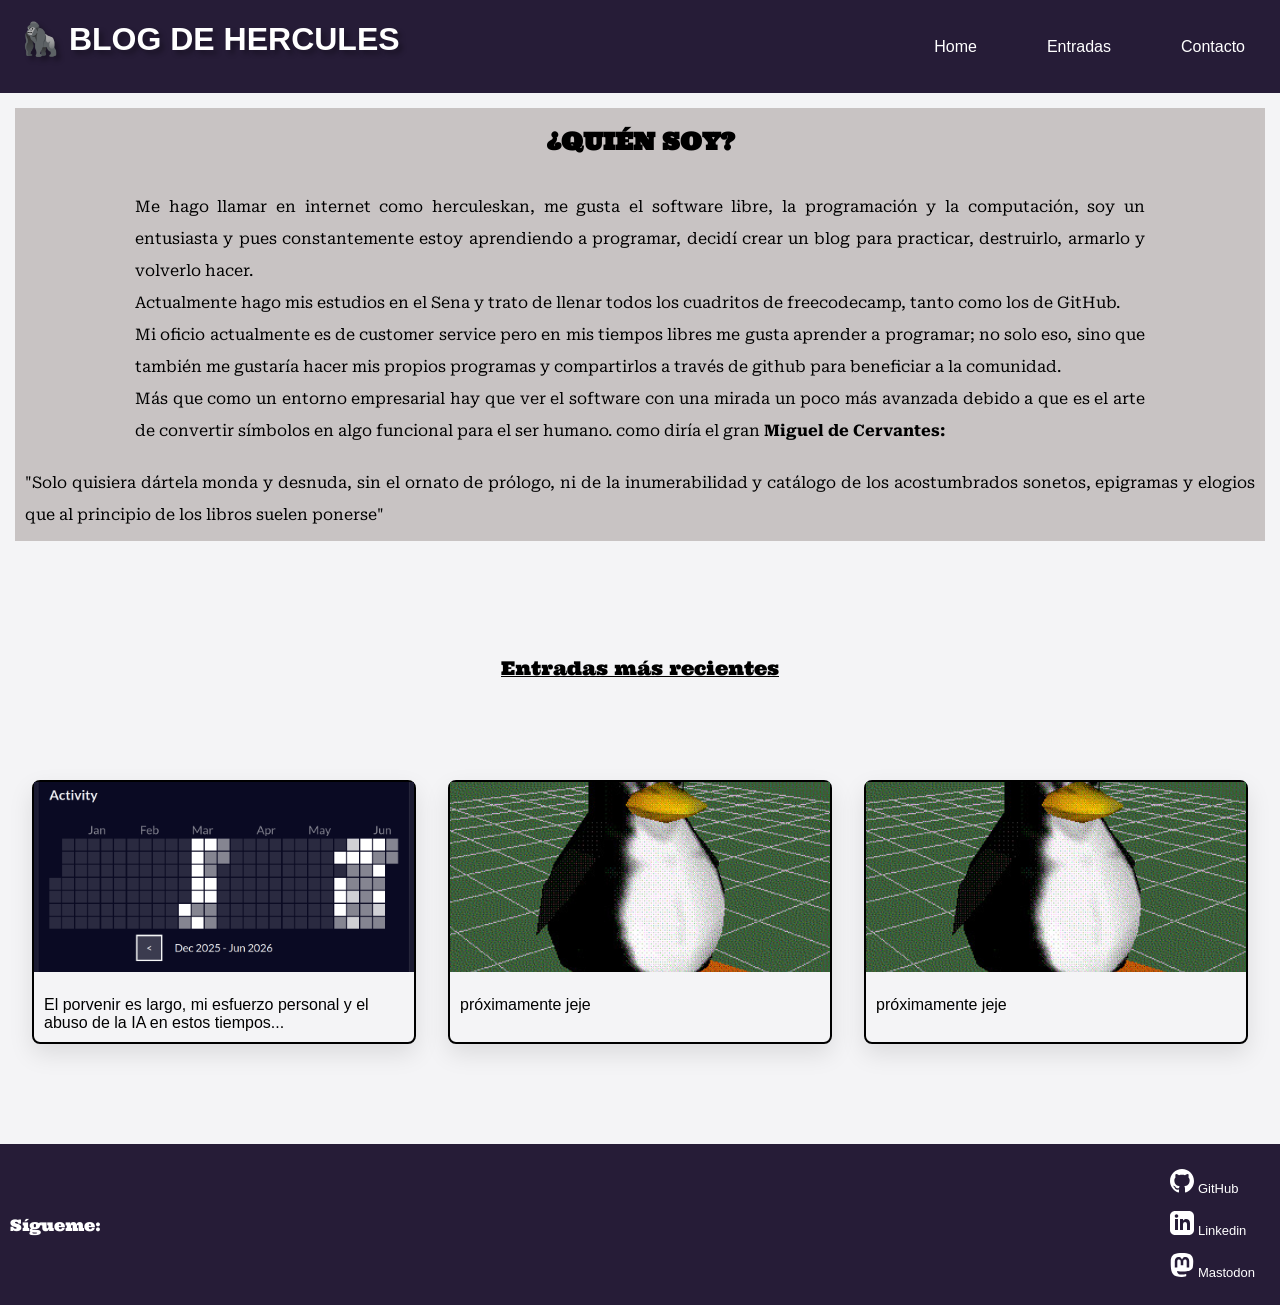
==== commit 69f98870: "Emoji logo" ====
--- a/index.html
+++ b/index.html
@@ -10,11 +10,11 @@
 
 <body>
   <header>
-    <h1>Blog de Hercules</h1>
+    <h1>🦍 Blog de Hercules</h1>
     <div class="nav">
       <ul>
         <li><a href="#inicio">Home</a></li>
-        <li><a href="#entradas">Entradas</a></li>
+        <li><a href="lista-entrada/lista_entradas.html">Entradas</a></li>
         <li><a href="#contacto">Contacto</a></li>
       </ul>
     </div>
--- a/styles.css
+++ b/styles.css
@@ -170,6 +170,15 @@
 figcaption {
   margin: 10px;
 }
+.lista {
+  margin: 25px auto;
+  display: flex;
+  flex-direction: column;
+  align-items: center;
+}
+.lista > .carta-entrada {
+  width: 85%;
+}
 
 footer {
   background-color: var(--bg-oscuro);
